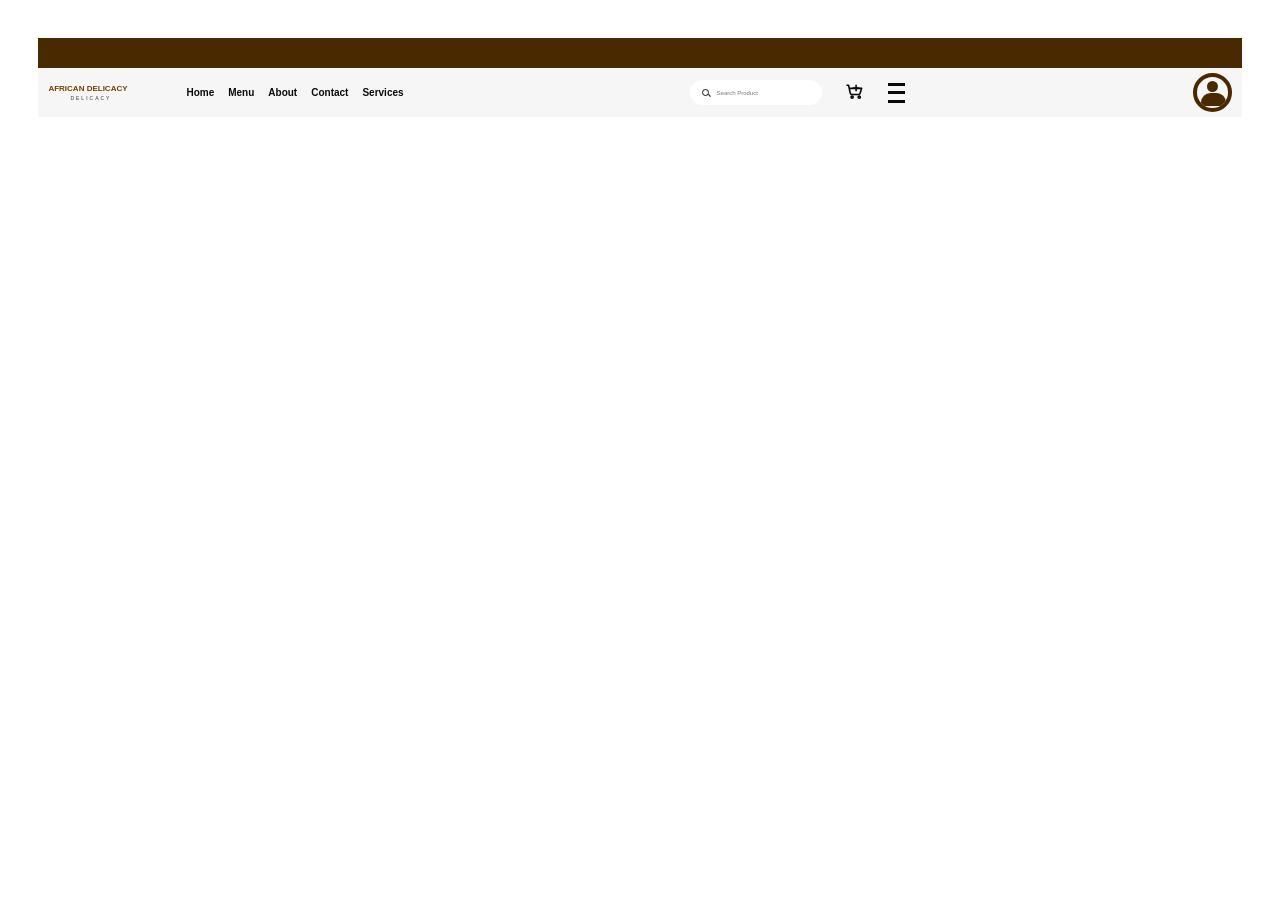
==== contact.html @ 7c83c151 "added menu and header, made the link functional." ====
<!DOCTYPE html>
<html lang="en">
<head>
    <meta charset="UTF-8">
    <meta name="viewport" content="width=device-width, initial-scale=1.0">
    <title>Contact | African Delicacy</title>
    <link rel="stylesheet" href="./style.css">
    <script src="./script.js" defer></script>
</head>
<body>
    <main class="page">
        <div class="top-band"></div>
        <div data-site-header></div>
    </main>
</body>
</html>
---- style.css ----
* {
    box-sizing: border-box;
}

body {
    margin: 0;
    background: #fff;
    color: #090909;
    font-family: Arial, Helvetica, sans-serif;
}

.page {
    width: 94%;
    max-width: 1280px;
    margin: 3% auto 0;
    padding-bottom: 185px;
}

.top-band {
    height: 30px;
    background: #482900;
}

.site-header {
    height: 49px;
    padding: 0 10px;
    display: flex;
    align-items: center;
    background: #f6f6f6;
}

.brand {
    width: 100px;
    flex: 0 0 100px;
    display: flex;
    flex-direction: column;
    color: #704000;
    text-decoration: none;
    line-height: 1;
}

.brand strong {
    font-size: 8px;
    font-weight: 800;
}

.brand span {
    padding-left: 22px;
    margin-top: 3px;
    color: #333;
    font-size: 5px;
    letter-spacing: 2px;
}

.main-nav {
    display: flex;
    align-items: center;
    gap: 14px;
    margin-left: 38px;
    white-space: nowrap;
}

.main-nav a {
    color: #0a0a0a;
    font-size: 10px;
    font-weight: 700;
    text-decoration: none;
}

.search {
    height: 25px;
    width: 132px;
    flex: 0 0 132px;
    display: flex;
    align-items: center;
    gap: 8px;
    padding: 0 12px;
    margin-left: auto;
    border-radius: 20px;
    background: #fff;
}

.search input {
    width: 100%;
    min-width: 0;
    padding: 0;
    border: 0;
    outline: 0;
    background: transparent;
    color: #444;
    font-size: 6px;
}

.search-icon {
    width: 7px;
    height: 7px;
    position: relative;
    flex: 0 0 7px;
    border: 1px solid #111;
    border-radius: 50%;
}

.search-icon::after {
    position: absolute;
    width: 3px;
    height: 1px;
    right: -3px;
    bottom: -1px;
    background: #111;
    content: "";
    transform: rotate(48deg);
}

.icon-button,
.profile-icon {
    padding: 0;
    border: 0;
    background: transparent;
    cursor: pointer;
}

.cart-icon {
    width: 20px;
    height: 24px;
    margin-left: 23px;
}

.cart-icon svg {
    width: 19px;
    height: 19px;
    fill: none;
    stroke: #070707;
    stroke-linecap: round;
    stroke-linejoin: round;
    stroke-width: 2;
}

.menu-icon {
    width: 19px;
    height: 20px;
    display: flex;
    flex-direction: column;
    justify-content: space-between;
    margin-left: 23px;
}

.menu-icon span {
    width: 17px;
    height: 3px;
    background: #080808;
}

.profile-icon {
    width: 39px;
    height: 39px;
    flex: 0 0 39px;
    position: relative;
    overflow: hidden;
    margin-left: auto;
    border: 4px solid #482900;
    border-radius: 50%;
}

.profile-head {
    position: absolute;
    top: 4px;
    left: 10px;
    width: 11px;
    height: 11px;
    border-radius: 50%;
    background: #482900;
}

.profile-body {
    position: absolute;
    bottom: 2px;
    left: 4px;
    width: 25px;
    height: 13px;
    border-radius: 14px 14px 5px 5px;
    background: #482900;
}

.hero {
    height: auto;
    aspect-ratio: 2.01 / 1;
    position: relative;
    overflow: hidden;
    background: url("./assets/hero.jpg") center center / cover no-repeat;
}

.menu-hero {
    margin-bottom: 28px;
    padding: 28px 16px;
    background: #482900;
    color: #fff;
    text-align: center;
}

.menu-title {
    margin: 0 0 8px;
    font-size: 28px;
    letter-spacing: 2px;
}

.menu-hero p {
    margin: 0;
    font-family: Georgia, "Times New Roman", serif;
    font-size: 14px;
}

.hero-copy {
    position: absolute;
    top: 29%;
    left: 5%;
    color: #f1f1f1;
}

.eyebrow {
    margin: 0 0 8px;
    font-size: 10px;
    font-weight: 700;
    letter-spacing: 3px;
}

.hero h1 {
    margin: 0;
    color: #ff8700;
    font-size: 28px;
    line-height: 1.23;
    letter-spacing: -1.2px;
}

.hero-description {
    margin: 5px 0 10px;
    font-size: 6px;
    line-height: 1.15;
}

.hero-actions {
    display: flex;
    gap: 14px;
}

.hero-actions a {
    height: 24px;
    display: flex;
    align-items: center;
    justify-content: center;
    color: #fff;
    font-family: Georgia, serif;
    font-size: 10px;
    text-decoration: none;
}

.order-button {
    width: 66px;
    background: #f78500;
}

.dishes-button {
    width: 77px;
    border: 1px solid #fff;
}

.categories {
    display: grid;
    grid-template-columns: repeat(6, minmax(0, 1fr));
    gap: 12px;
    padding: 6px;
}

.category {
    min-width: 0;
    display: flex;
    flex-direction: column;
    align-items: center;
    color: #482900;
    font-size: 10px;
    font-weight: 700;
    line-height: 1;
    text-decoration: none;
}

.category img {
    width: 100%;
    height: 110px;
    object-fit: cover;
    margin-bottom: 7px;
}

.menu-section {
    margin-top: 21px;
}

.section-heading {
    text-align: center;
}

.section-heading h2 {
    margin: 0;
    color: #111;
    font-family: "Arial Narrow", "Liberation Sans Narrow", Georgia, serif;
    font-size: 29px;
    font-weight: 400;
    letter-spacing: 1.2px;
    line-height: 1.15;
}

.section-heading p {
    margin: 7px 0 37px;
    font-family: Georgia, "Times New Roman", serif;
    font-size: 14px;
    letter-spacing: .4px;
}

.product-grid {
    display: grid;
    grid-template-columns: repeat(5, minmax(0, 1fr));
    column-gap: 21px;
    row-gap: 24px;
    padding: 0 4px;
}

.product-card {
    min-width: 0;
    height: 300px;
}

.product-image {
    height: 200px;
    position: relative;
    overflow: hidden;
    background: #eee;
}

.product-image img {
    width: 100%;
    height: 100%;
    display: block;
    object-fit: cover;
}

.new-tag {
    position: absolute;
    top: 10px;
    left: 5px;
    width: 33px;
    height: 12px;
    display: flex;
    align-items: center;
    padding-left: 6px;
    background: #482900;
    color: #fff;
    font-size: 6px;
}

.heart {
    position: absolute;
    top: 4px;
    right: 5px;
    color: #784000;
    font-family: Arial, sans-serif;
    font-size: 19px;
    line-height: 1;
}

.product-info {
    height: 53px;
    display: flex;
    flex-direction: column;
    justify-content: center;
    padding: 4px 4px 2px;
    font-size: 10px;
    line-height: 1.4;
}

.product-info strong {
    font-size: 6px;
    line-height: 1.45;
}

.product-info span {
    font-size: 5px;
}

.product-info b {
    font-size: 6px;
}

.add-button {
    width: 100%;
    height: 22px;
    display: flex;
    align-items: center;
    justify-content: center;
    gap: 8px;
    padding: 0;
    border: 0;
    background: #482900;
    color: #fff;
    font-size: 6px;
    font-weight: 700;
}

.menu-book {
    width: 15px;
    height: 15px;
    fill: none;
    stroke: currentColor;
    stroke-linecap: round;
    stroke-linejoin: round;
    stroke-width: 1.7;
}

.promotions {
    height: auto;
    aspect-ratio: 2.15 / 1;
    display: grid;
    grid-template-columns: 1.125fr 1fr;
    gap: 6px;
    margin-top: 24px;
}

.promotions > img,
.food-promos img {
    width: 100%;
    height: 100%;
    display: block;
    object-fit: cover;
}

.chef-promo {
    object-position: center 43%;
}

.food-promos {
    min-width: 0;
    display: grid;
    grid-template-columns: 1fr 1.36fr;
    grid-template-rows: 1.6fr 1fr;
    gap: 6px;
}

.food-promos img:first-child {
    grid-column: 1 / 3;
}

@media (max-width: 700px) {
    .page {
        width: 96%;
        margin-top: 2%;
    }

    .site-header {
        padding: 0 7px;
    }

    .brand {
        width: 84px;
        flex-basis: 84px;
    }

    .main-nav {
        gap: 9px;
        margin-left: 12px;
    }

    .main-nav a {
        font-size: 8px;
    }

    .search {
        width: 100px;
        flex-basis: 100px;
        margin-left: 12px;
    }

    .cart-icon {
        margin-left: 10px;
    }

    .menu-icon {
        margin-left: 12px;
    }

    .profile-icon {
        width: 32px;
        height: 32px;
        flex-basis: 32px;
        margin-left: 12px;
    }

    .hero h1 {
        font-size: clamp(16px, 3.65vw, 28px);
    }

    .eyebrow {
        font-size: clamp(6px, 1.3vw, 10px);
        letter-spacing: 2px;
    }

    .category img {
        height: clamp(64px, 14.3vw, 110px);
    }

    .product-grid {
        column-gap: 12px;
    }
}

@media (max-width: 520px) {
    .main-nav {
        display: none;
    }

    .search {
        margin-left: auto;
    }

    .profile-icon {
        margin-left: 10px;
    }

    .hero {
        aspect-ratio: 1.5 / 1;
    }

    .hero-copy {
        top: 25%;
    }

    .hero-description {
        font-size: 5px;
    }

    .categories {
        gap: 5px;
        padding: 5px 2px;
    }

    .category {
        font-size: 8px;
    }

    .category img {
        height: 18vw;
        margin-bottom: 5px;
    }

    .section-heading h2 {
        font-size: 24px;
    }

    .section-heading p {
        margin-bottom: 24px;
        font-size: 11px;
    }

    .product-grid {
        grid-template-columns: repeat(2, minmax(0, 1fr));
        gap: 16px;
    }

    .product-card {
        height: 193px;
    }

    .promotions {
        grid-template-columns: 1fr;
        aspect-ratio: auto;
    }

    .chef-promo {
        height: 75vw !important;
    }

    .food-promos {
        height: 60vw;
    }
}


.menu-hero{
    height: 400px;
    background: url("./assets/d219a42a782949afede961ef1ff10e0c.jpg") center center / cover no-repeat;
    background-size: cover;
    font-family: Georgia, "Times New Roman", serif;
    font-size: 16px;
}

.menu-hero h1{
    font-size: 64px;
    color: #fff;
    text-align: center;
    padding-top: 150px;
}
.menu-hero p{
    font-size: 20px;
    color: #fff;
    text-align: center;
    padding-top: 10px;
}
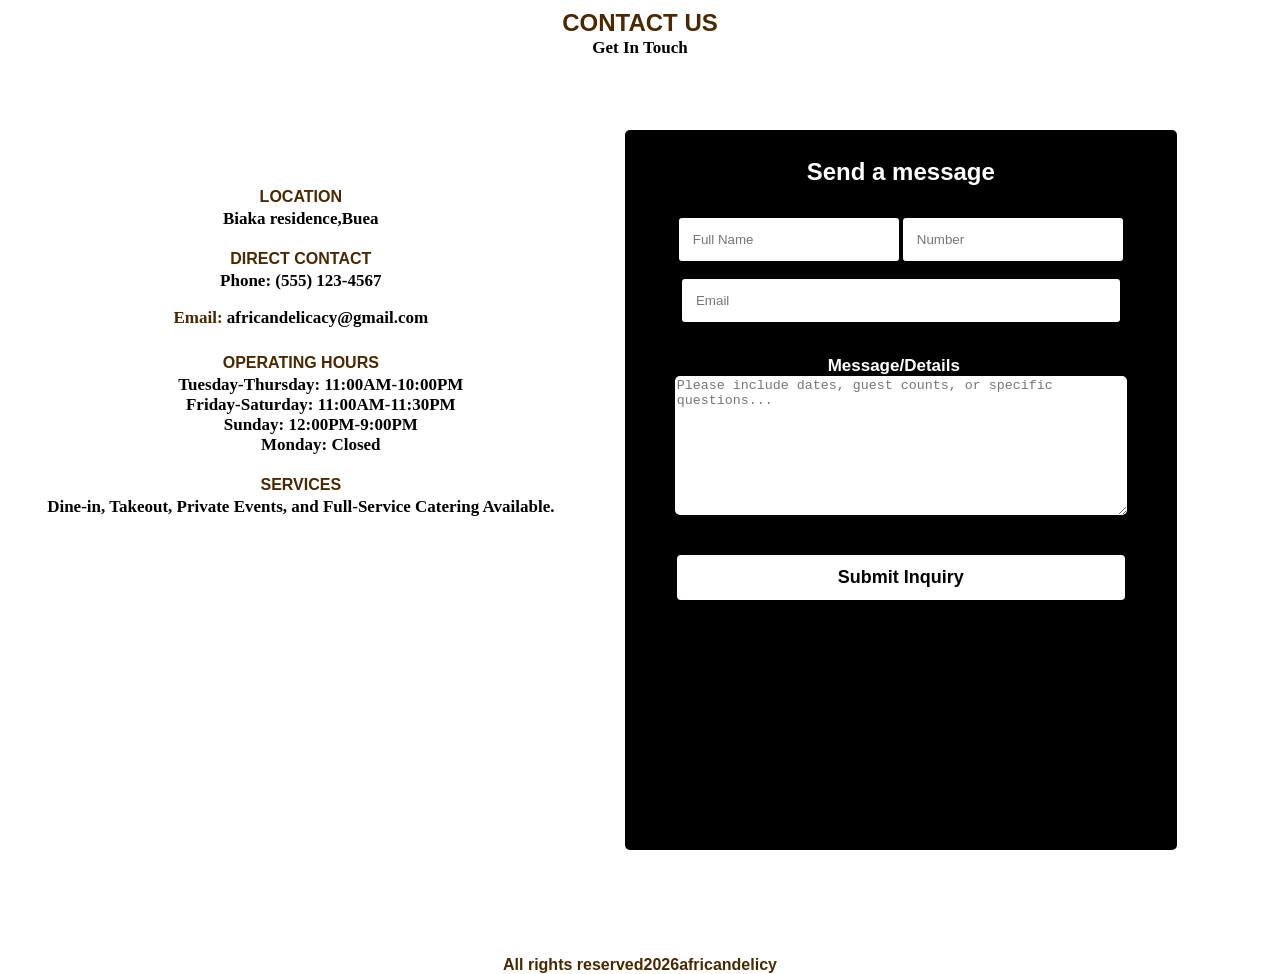
==== commit 091f96e4: "added a contact page" ====
--- a/contact.html
+++ b/contact.html
@@ -3,14 +3,61 @@
 <head>
     <meta charset="UTF-8">
     <meta name="viewport" content="width=device-width, initial-scale=1.0">
-    <title>Contact | African Delicacy</title>
-    <link rel="stylesheet" href="./style.css">
-    <script src="./script.js" defer></script>
+    <title>CONTACT</title>
+    <link rel="stylesheet" href="contact.css">
 </head>
 <body>
-    <main class="page">
-        <div class="top-band"></div>
-        <div data-site-header></div>
-    </main>
+    <section class="get">
+    <h1 class="contact">CONTACT US</h1>
+    <P>Get In Touch</P>
+    </section>
+    <div class="main-div">
+    <div class="location">
+        <div class="locate">
+        <h4 class="header" id="loc">LOCATION</h4>
+        <p>Biaka residence,Buea</p>
+        </div>
+        <div class="direct">
+            <h4 class="header" id="con">DIRECT CONTACT</h4>
+            <P>Phone: (555) 123-4567</P>
+            <p><span>Email:</span> africandelicacy@gmail.com</p>
+        </div>
+
+        <div class="operating">
+            <h4 class="header" id="hours">OPERATING HOURS</h4>
+            <ul class="list">
+                <li>Tuesday-Thursday: 11:00AM-10:00PM</li>
+                <li>Friday-Saturday: 11:00AM-11:30PM</li>
+                <li>Sunday: 12:00PM-9:00PM</li>
+                <li>Monday: Closed</li>
+            </ul>
+        </div>
+
+        <div class="services">
+            <h4 class="header" id="serve">SERVICES</h4>
+            <p>Dine-in, Takeout, Private Events, and Full-Service Catering Available.</p>
+        </div>
+    </div>
+
+    <div class="me">
+        <h2 class="send">Send a message</h2>
+        <form action="">
+            <input class="box" type="text" placeholder="Full Name">
+            <input class="box" type="text" placeholder="Number"><br><br>
+            <input class="box" id="email" type="email" placeholder="Email">
+        </form>
+        <div>
+        <p id="details">Message/Details</p>
+        <textarea placeholder="Please include dates, guest counts, or specific questions..." name="" id="text"></textarea>
+        </div>
+        <button>Submit Inquiry</button>
+    </div>
+    </div>
+    <footer>All rights reserved2026africandelicy</footer>
+
+    
+
+
+    
 </body>
 </html>
--- a/contact.css
+++ b/contact.css
@@ -0,0 +1,164 @@
+.get {
+    text-align: center;
+    line-height: 5px;
+}
+
+.contact {
+    font-family: arial;
+    font-weight: bold;
+    color: #482900;
+}
+
+.header {
+    font-family: arial;
+    font-weight: bold;
+    color: #482900;
+
+}
+body {
+    background-color: white;
+    width: 100vw;
+    height: 90vh;
+    margin: 0;
+    padding: 0;
+}
+ p {
+margin-top: 3px;
+font-weight: bold;
+font-size: 17px;
+ }
+ ul  {
+    list-style: none;
+    font-weight: bold;
+    font-size: 17px;
+    
+ }
+ .location {
+    border: 2px orangered;
+    width: 50vw;
+    height: 65vh;
+    background-color: white;
+    margin-top: 4em;
+    border-radius: 4px;
+    padding: 5px;
+    box-sizing: border-box;
+    overflow: hidden
+    
+    }
+    #loc {
+        margin-bottom: 0;
+    }
+     #con {
+        margin-bottom: 0;
+    }
+     #serve {
+        margin-bottom: 0;
+    }
+     #hours {
+        margin-bottom: 0;
+        line-height: 25px;
+    }
+
+ .services {
+    
+ }
+ .operating {
+    line-height: ;
+ }
+
+ #id {
+    margin-bottom: 0;
+ }
+ .ul li {
+    margin-top: 0;
+    margin-left: 15px;
+    margin-top: 0;
+ }
+ .list {
+    margin-top: 0;
+ }
+span {
+    color: #482900;
+}
+
+.box {
+    border:2px #482900;
+    padding: 14px;
+    width: 15vw;
+    border-radius: 3px;
+    border-color: #482900;
+}
+#email {
+    width: 32vw;
+}
+#text {
+    width: 35vw;
+    height: 15vh;
+    border-radius: 5px;
+    border-color: #482900;
+    border-style: none;
+}
+#details {
+    margin-bottom: 0;
+    margin-top: 2em;
+    font-family: arial;
+    font-weight: bold;
+    margin-right: 14px;
+    color: white;
+}
+button {
+    color: black;
+    background-color: white;
+    border-radius: 4px;
+    padding: 12px;
+    width: 35vw;
+    border-style: none;
+    font-family: arial;
+    font-weight: bold;
+    font-size: 18px;
+    margin-top: 2em;
+}
+.send {
+    color: white;
+    font-family: arial;
+
+}
+
+.me {
+    width: 50vw;
+    height: 80vh;
+    border: 2px orange;
+    background-color: black;
+    padding: 8px;
+    margin-bottom: 5em;
+    box-sizing: border-box;
+    overflow: hidden;
+    margin-top: 2em;
+    border-radius: 5px;
+    
+    
+}
+form {
+    margin-top: 2em;
+}
+
+.main-div {
+    display: flex;
+    width: 90vw;
+    height: 90vh;
+    border: 2px;
+    text-align: center;
+    margin-left: 25px;
+    margin-top: 3em;
+    gap: 3em;
+    
+    
+}
+
+footer {
+    text-align: center;
+    color: #482900;
+    margin-top: 3em;
+    font-family: arial;
+    font-weight: bold;
+}
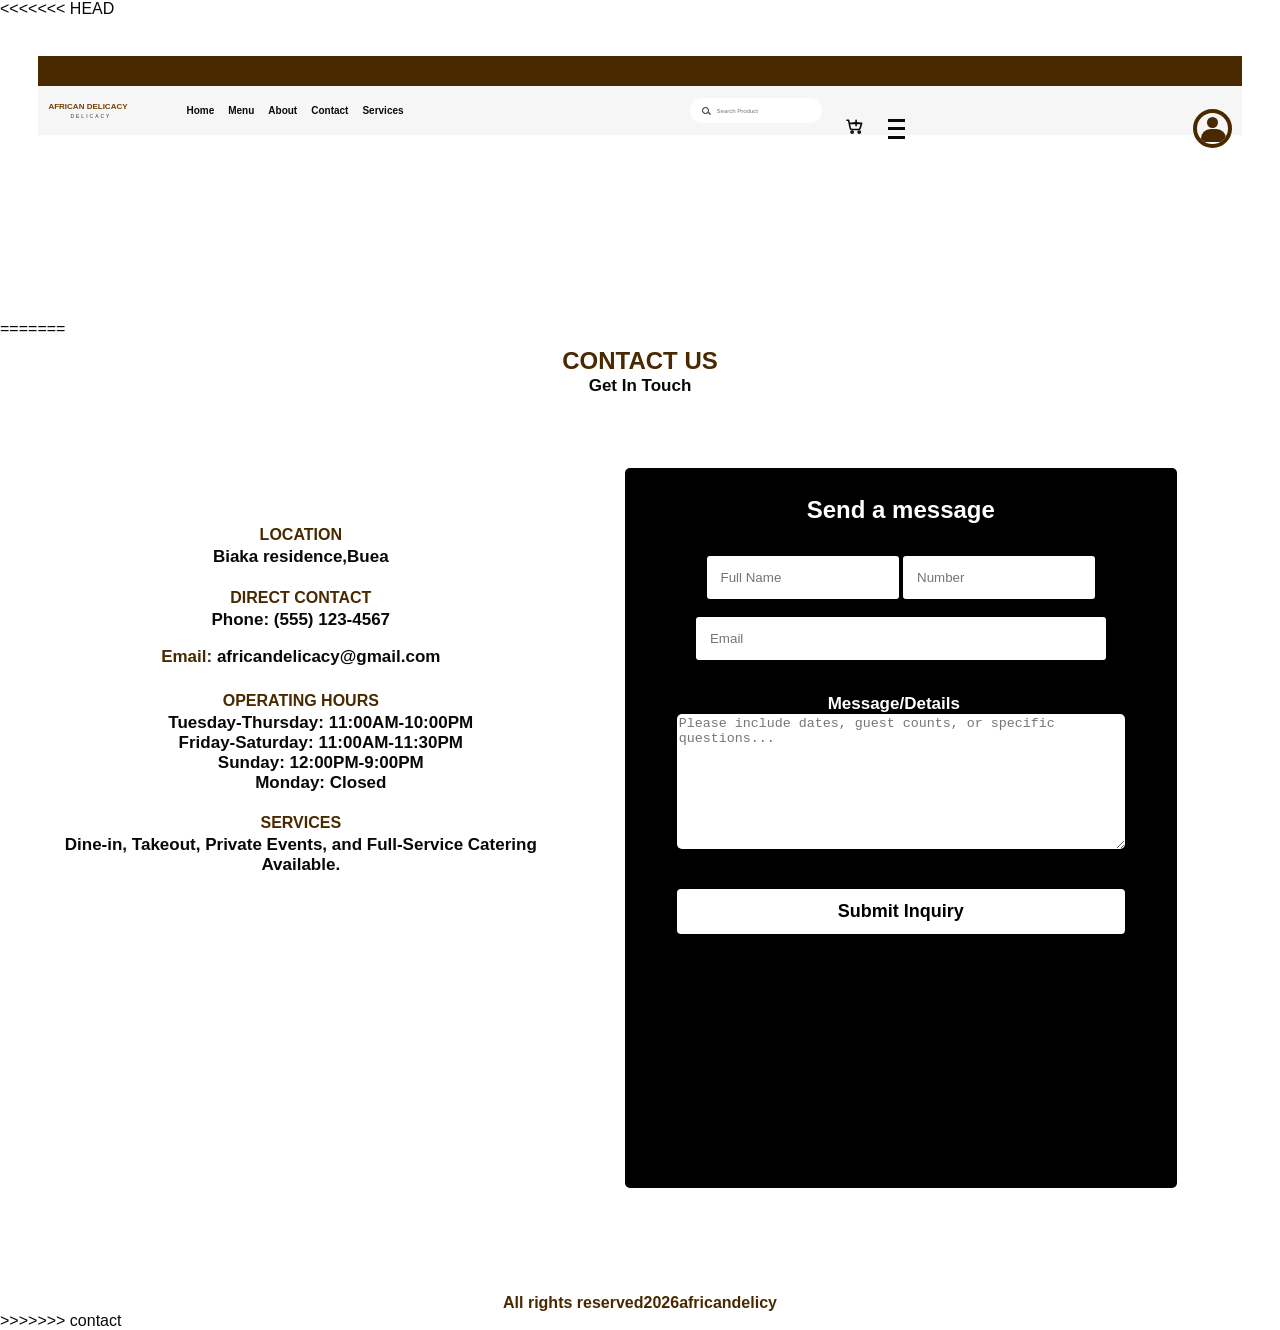
==== commit 45e699b1: "added contact page" ====
--- a/contact.html
+++ b/contact.html
@@ -3,6 +3,17 @@
 <head>
     <meta charset="UTF-8">
     <meta name="viewport" content="width=device-width, initial-scale=1.0">
+<<<<<<< HEAD
+    <title>Contact | African Delicacy</title>
+    <link rel="stylesheet" href="./style.css">
+    <script src="./script.js" defer></script>
+</head>
+<body>
+    <main class="page">
+        <div class="top-band"></div>
+        <div data-site-header></div>
+    </main>
+=======
     <title>CONTACT</title>
     <link rel="stylesheet" href="contact.css">
 </head>
@@ -59,5 +70,6 @@
 
 
     
+>>>>>>> contact
 </body>
 </html>
--- a/style.css
+++ b/style.css
@@ -0,0 +1,603 @@
+* {
+    box-sizing: border-box;
+}
+
+body {
+    margin: 0;
+    background: #fff;
+    color: #090909;
+    font-family: Arial, Helvetica, sans-serif;
+}
+
+.page {
+    width: 94%;
+    max-width: 1280px;
+    margin: 3% auto 0;
+    padding-bottom: 185px;
+}
+
+.top-band {
+    height: 30px;
+    background: #482900;
+}
+
+.site-header {
+    height: 49px;
+    padding: 0 10px;
+    display: flex;
+    align-items: center;
+    background: #f6f6f6;
+}
+
+.brand {
+    width: 100px;
+    flex: 0 0 100px;
+    display: flex;
+    flex-direction: column;
+    color: #704000;
+    text-decoration: none;
+    line-height: 1;
+}
+
+.brand strong {
+    font-size: 8px;
+    font-weight: 800;
+}
+
+.brand span {
+    padding-left: 22px;
+    margin-top: 3px;
+    color: #333;
+    font-size: 5px;
+    letter-spacing: 2px;
+}
+
+.main-nav {
+    display: flex;
+    align-items: center;
+    gap: 14px;
+    margin-left: 38px;
+    white-space: nowrap;
+}
+
+.main-nav a {
+    color: #0a0a0a;
+    font-size: 10px;
+    font-weight: 700;
+    text-decoration: none;
+}
+
+.search {
+    height: 25px;
+    width: 132px;
+    flex: 0 0 132px;
+    display: flex;
+    align-items: center;
+    gap: 8px;
+    padding: 0 12px;
+    margin-left: auto;
+    border-radius: 20px;
+    background: #fff;
+}
+
+.search input {
+    width: 100%;
+    min-width: 0;
+    padding: 0;
+    border: 0;
+    outline: 0;
+    background: transparent;
+    color: #444;
+    font-size: 6px;
+}
+
+.search-icon {
+    width: 7px;
+    height: 7px;
+    position: relative;
+    flex: 0 0 7px;
+    border: 1px solid #111;
+    border-radius: 50%;
+}
+
+.search-icon::after {
+    position: absolute;
+    width: 3px;
+    height: 1px;
+    right: -3px;
+    bottom: -1px;
+    background: #111;
+    content: "";
+    transform: rotate(48deg);
+}
+
+.icon-button,
+.profile-icon {
+    padding: 0;
+    border: 0;
+    background: transparent;
+    cursor: pointer;
+}
+
+.cart-icon {
+    width: 20px;
+    height: 24px;
+    margin-left: 23px;
+}
+
+.cart-icon svg {
+    width: 19px;
+    height: 19px;
+    fill: none;
+    stroke: #070707;
+    stroke-linecap: round;
+    stroke-linejoin: round;
+    stroke-width: 2;
+}
+
+.menu-icon {
+    width: 19px;
+    height: 20px;
+    display: flex;
+    flex-direction: column;
+    justify-content: space-between;
+    margin-left: 23px;
+}
+
+.menu-icon span {
+    width: 17px;
+    height: 3px;
+    background: #080808;
+}
+
+.profile-icon {
+    width: 39px;
+    height: 39px;
+    flex: 0 0 39px;
+    position: relative;
+    overflow: hidden;
+    margin-left: auto;
+    border: 4px solid #482900;
+    border-radius: 50%;
+}
+
+.profile-head {
+    position: absolute;
+    top: 4px;
+    left: 10px;
+    width: 11px;
+    height: 11px;
+    border-radius: 50%;
+    background: #482900;
+}
+
+.profile-body {
+    position: absolute;
+    bottom: 2px;
+    left: 4px;
+    width: 25px;
+    height: 13px;
+    border-radius: 14px 14px 5px 5px;
+    background: #482900;
+}
+
+.hero {
+    height: auto;
+    aspect-ratio: 2.01 / 1;
+    position: relative;
+    overflow: hidden;
+    background: url("./assets/hero.jpg") center center / cover no-repeat;
+}
+
+.menu-hero {
+    margin-bottom: 28px;
+    padding: 28px 16px;
+    background: #482900;
+    color: #fff;
+    text-align: center;
+}
+
+.menu-title {
+    margin: 0 0 8px;
+    font-size: 28px;
+    letter-spacing: 2px;
+}
+
+.menu-hero p {
+    margin: 0;
+    font-family: Georgia, "Times New Roman", serif;
+    font-size: 14px;
+}
+
+.hero-copy {
+    position: absolute;
+    top: 29%;
+    left: 5%;
+    color: #f1f1f1;
+}
+
+.eyebrow {
+    margin: 0 0 8px;
+    font-size: 10px;
+    font-weight: 700;
+    letter-spacing: 3px;
+}
+
+.hero h1 {
+    margin: 0;
+    color: #ff8700;
+    font-size: 28px;
+    line-height: 1.23;
+    letter-spacing: -1.2px;
+}
+
+.hero-description {
+    margin: 5px 0 10px;
+    font-size: 6px;
+    line-height: 1.15;
+}
+
+.hero-actions {
+    display: flex;
+    gap: 14px;
+}
+
+.hero-actions a {
+    height: 24px;
+    display: flex;
+    align-items: center;
+    justify-content: center;
+    color: #fff;
+    font-family: Georgia, serif;
+    font-size: 10px;
+    text-decoration: none;
+}
+
+.order-button {
+    width: 66px;
+    background: #f78500;
+}
+
+.dishes-button {
+    width: 77px;
+    border: 1px solid #fff;
+}
+
+.categories {
+    display: grid;
+    grid-template-columns: repeat(6, minmax(0, 1fr));
+    gap: 12px;
+    padding: 6px;
+}
+
+.category {
+    min-width: 0;
+    display: flex;
+    flex-direction: column;
+    align-items: center;
+    color: #482900;
+    font-size: 10px;
+    font-weight: 700;
+    line-height: 1;
+    text-decoration: none;
+}
+
+.category img {
+    width: 100%;
+    height: 110px;
+    object-fit: cover;
+    margin-bottom: 7px;
+}
+
+.menu-section {
+    margin-top: 21px;
+}
+
+.section-heading {
+    text-align: center;
+}
+
+.section-heading h2 {
+    margin: 0;
+    color: #111;
+    font-family: "Arial Narrow", "Liberation Sans Narrow", Georgia, serif;
+    font-size: 29px;
+    font-weight: 400;
+    letter-spacing: 1.2px;
+    line-height: 1.15;
+}
+
+.section-heading p {
+    margin: 7px 0 37px;
+    font-family: Georgia, "Times New Roman", serif;
+    font-size: 14px;
+    letter-spacing: .4px;
+}
+
+.product-grid {
+    display: grid;
+    grid-template-columns: repeat(5, minmax(0, 1fr));
+    column-gap: 21px;
+    row-gap: 24px;
+    padding: 0 4px;
+}
+
+.product-card {
+    min-width: 0;
+    height: 300px;
+}
+
+.product-image {
+    height: 200px;
+    position: relative;
+    overflow: hidden;
+    background: #eee;
+}
+
+.product-image img {
+    width: 100%;
+    height: 100%;
+    display: block;
+    object-fit: cover;
+}
+
+.new-tag {
+    position: absolute;
+    top: 10px;
+    left: 5px;
+    width: 33px;
+    height: 12px;
+    display: flex;
+    align-items: center;
+    padding-left: 6px;
+    background: #482900;
+    color: #fff;
+    font-size: 6px;
+}
+
+.heart {
+    position: absolute;
+    top: 4px;
+    right: 5px;
+    color: #784000;
+    font-family: Arial, sans-serif;
+    font-size: 19px;
+    line-height: 1;
+}
+
+.product-info {
+    height: 53px;
+    display: flex;
+    flex-direction: column;
+    justify-content: center;
+    padding: 4px 4px 2px;
+    font-size: 10px;
+    line-height: 1.4;
+}
+
+.product-info strong {
+    font-size: 6px;
+    line-height: 1.45;
+}
+
+.product-info span {
+    font-size: 5px;
+}
+
+.product-info b {
+    font-size: 6px;
+}
+
+.add-button {
+    width: 100%;
+    height: 22px;
+    display: flex;
+    align-items: center;
+    justify-content: center;
+    gap: 8px;
+    padding: 0;
+    border: 0;
+    background: #482900;
+    color: #fff;
+    font-size: 6px;
+    font-weight: 700;
+}
+
+.menu-book {
+    width: 15px;
+    height: 15px;
+    fill: none;
+    stroke: currentColor;
+    stroke-linecap: round;
+    stroke-linejoin: round;
+    stroke-width: 1.7;
+}
+
+.promotions {
+    height: auto;
+    aspect-ratio: 2.15 / 1;
+    display: grid;
+    grid-template-columns: 1.125fr 1fr;
+    gap: 6px;
+    margin-top: 24px;
+}
+
+.promotions > img,
+.food-promos img {
+    width: 100%;
+    height: 100%;
+    display: block;
+    object-fit: cover;
+}
+
+.chef-promo {
+    object-position: center 43%;
+}
+
+.food-promos {
+    min-width: 0;
+    display: grid;
+    grid-template-columns: 1fr 1.36fr;
+    grid-template-rows: 1.6fr 1fr;
+    gap: 6px;
+}
+
+.food-promos img:first-child {
+    grid-column: 1 / 3;
+}
+
+@media (max-width: 700px) {
+    .page {
+        width: 96%;
+        margin-top: 2%;
+    }
+
+    .site-header {
+        padding: 0 7px;
+    }
+
+    .brand {
+        width: 84px;
+        flex-basis: 84px;
+    }
+
+    .main-nav {
+        gap: 9px;
+        margin-left: 12px;
+    }
+
+    .main-nav a {
+        font-size: 8px;
+    }
+
+    .search {
+        width: 100px;
+        flex-basis: 100px;
+        margin-left: 12px;
+    }
+
+    .cart-icon {
+        margin-left: 10px;
+    }
+
+    .menu-icon {
+        margin-left: 12px;
+    }
+
+    .profile-icon {
+        width: 32px;
+        height: 32px;
+        flex-basis: 32px;
+        margin-left: 12px;
+    }
+
+    .hero h1 {
+        font-size: clamp(16px, 3.65vw, 28px);
+    }
+
+    .eyebrow {
+        font-size: clamp(6px, 1.3vw, 10px);
+        letter-spacing: 2px;
+    }
+
+    .category img {
+        height: clamp(64px, 14.3vw, 110px);
+    }
+
+    .product-grid {
+        column-gap: 12px;
+    }
+}
+
+@media (max-width: 520px) {
+    .main-nav {
+        display: none;
+    }
+
+    .search {
+        margin-left: auto;
+    }
+
+    .profile-icon {
+        margin-left: 10px;
+    }
+
+    .hero {
+        aspect-ratio: 1.5 / 1;
+    }
+
+    .hero-copy {
+        top: 25%;
+    }
+
+    .hero-description {
+        font-size: 5px;
+    }
+
+    .categories {
+        gap: 5px;
+        padding: 5px 2px;
+    }
+
+    .category {
+        font-size: 8px;
+    }
+
+    .category img {
+        height: 18vw;
+        margin-bottom: 5px;
+    }
+
+    .section-heading h2 {
+        font-size: 24px;
+    }
+
+    .section-heading p {
+        margin-bottom: 24px;
+        font-size: 11px;
+    }
+
+    .product-grid {
+        grid-template-columns: repeat(2, minmax(0, 1fr));
+        gap: 16px;
+    }
+
+    .product-card {
+        height: 193px;
+    }
+
+    .promotions {
+        grid-template-columns: 1fr;
+        aspect-ratio: auto;
+    }
+
+    .chef-promo {
+        height: 75vw !important;
+    }
+
+    .food-promos {
+        height: 60vw;
+    }
+}
+
+
+.menu-hero{
+    height: 400px;
+    background: url("./assets/d219a42a782949afede961ef1ff10e0c.jpg") center center / cover no-repeat;
+    background-size: cover;
+    font-family: Georgia, "Times New Roman", serif;
+    font-size: 16px;
+}
+
+.menu-hero h1{
+    font-size: 64px;
+    color: #fff;
+    text-align: center;
+    padding-top: 150px;
+}
+.menu-hero p{
+    font-size: 20px;
+    color: #fff;
+    text-align: center;
+    padding-top: 10px;
+}
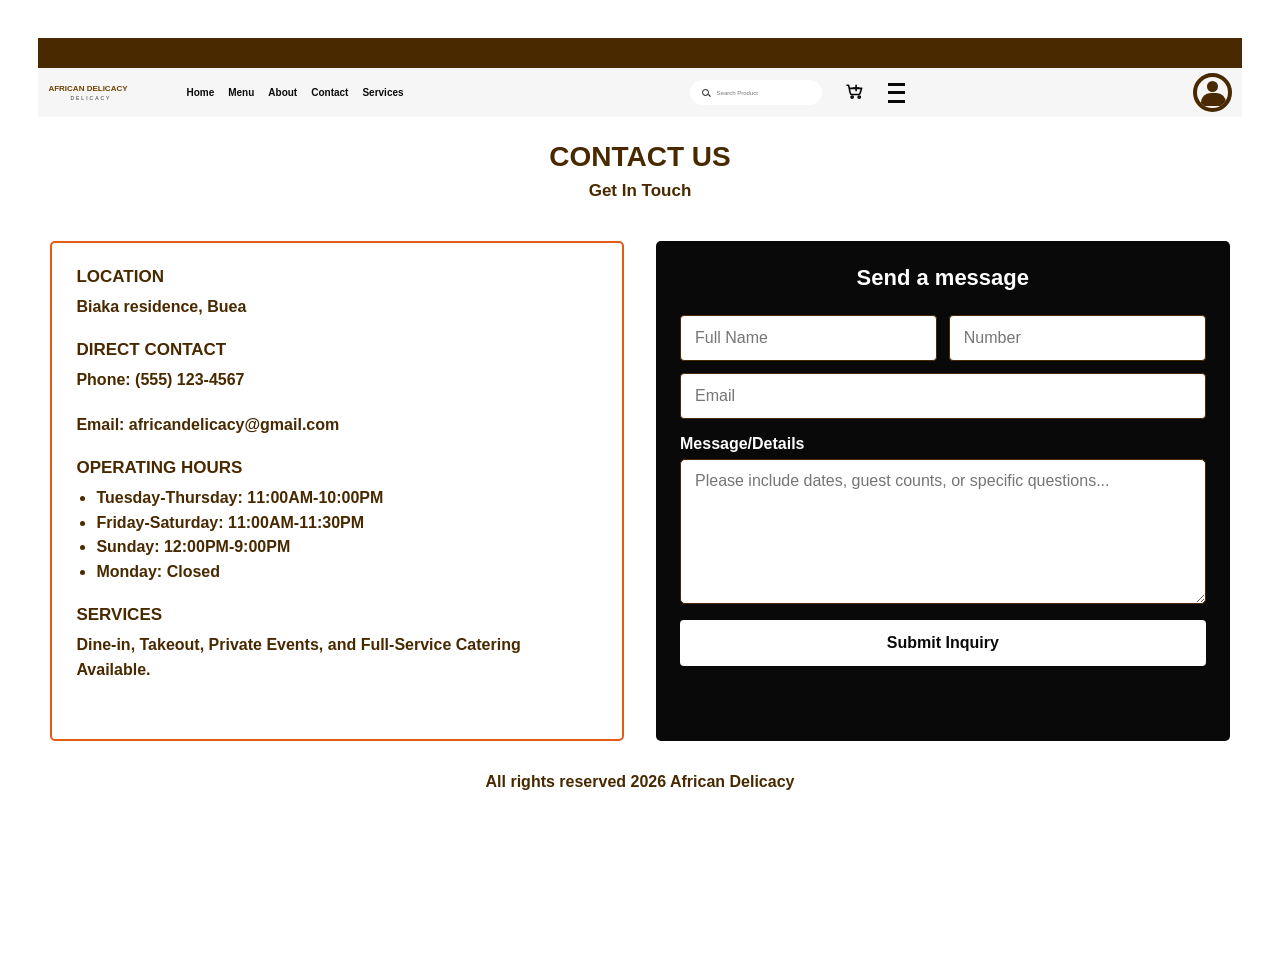
==== commit 799fc7ad: "merge and resulve the contact page" ====
--- a/contact.html
+++ b/contact.html
@@ -3,73 +3,62 @@
 <head>
     <meta charset="UTF-8">
     <meta name="viewport" content="width=device-width, initial-scale=1.0">
-<<<<<<< HEAD
     <title>Contact | African Delicacy</title>
     <link rel="stylesheet" href="./style.css">
+    <link rel="stylesheet" href="./contact.css">
     <script src="./script.js" defer></script>
 </head>
 <body>
-    <main class="page">
+    <main class="page contact-page">
         <div class="top-band"></div>
         <div data-site-header></div>
+        <section class="contact-content">
+            <header class="get">
+                <h1 class="contact">CONTACT US</h1>
+                <p>Get In Touch</p>
+            </header>
+            <div class="main-div">
+                <section class="location" aria-label="Contact information">
+                    <div class="locate">
+                        <h2 class="header" id="loc">LOCATION</h2>
+                        <p>Biaka residence, Buea</p>
+                    </div>
+                    <div class="direct">
+                        <h2 class="header" id="con">DIRECT CONTACT</h2>
+                        <p>Phone: (555) 123-4567</p>
+                        <p><span>Email:</span> africandelicacy@gmail.com</p>
+                    </div>
+                    <div class="operating">
+                        <h2 class="header" id="hours">OPERATING HOURS</h2>
+                        <ul class="list">
+                            <li>Tuesday-Thursday: 11:00AM-10:00PM</li>
+                            <li>Friday-Saturday: 11:00AM-11:30PM</li>
+                            <li>Sunday: 12:00PM-9:00PM</li>
+                            <li>Monday: Closed</li>
+                        </ul>
+                    </div>
+                    <div class="services">
+                        <h2 class="header" id="serve">SERVICES</h2>
+                        <p>Dine-in, Takeout, Private Events, and Full-Service Catering Available.</p>
+                    </div>
+                </section>
+
+                <section class="me" aria-labelledby="message-title">
+                    <h2 class="send" id="message-title">Send a message</h2>
+                    <form action="#" method="post">
+                        <div class="contact-fields">
+                            <input class="box" type="text" name="name" placeholder="Full Name" aria-label="Full Name">
+                            <input class="box" type="tel" name="phone" placeholder="Number" aria-label="Number">
+                            <input class="box" id="email" type="email" name="email" placeholder="Email" aria-label="Email">
+                        </div>
+                        <label id="details" for="text">Message/Details</label>
+                        <textarea placeholder="Please include dates, guest counts, or specific questions..." name="message" id="text"></textarea>
+                        <button type="submit">Submit Inquiry</button>
+                    </form>
+                </section>
+            </div>
+            <footer>All rights reserved 2026 African Delicacy</footer>
+        </section>
     </main>
-=======
-    <title>CONTACT</title>
-    <link rel="stylesheet" href="contact.css">
-</head>
-<body>
-    <section class="get">
-    <h1 class="contact">CONTACT US</h1>
-    <P>Get In Touch</P>
-    </section>
-    <div class="main-div">
-    <div class="location">
-        <div class="locate">
-        <h4 class="header" id="loc">LOCATION</h4>
-        <p>Biaka residence,Buea</p>
-        </div>
-        <div class="direct">
-            <h4 class="header" id="con">DIRECT CONTACT</h4>
-            <P>Phone: (555) 123-4567</P>
-            <p><span>Email:</span> africandelicacy@gmail.com</p>
-        </div>
-
-        <div class="operating">
-            <h4 class="header" id="hours">OPERATING HOURS</h4>
-            <ul class="list">
-                <li>Tuesday-Thursday: 11:00AM-10:00PM</li>
-                <li>Friday-Saturday: 11:00AM-11:30PM</li>
-                <li>Sunday: 12:00PM-9:00PM</li>
-                <li>Monday: Closed</li>
-            </ul>
-        </div>
-
-        <div class="services">
-            <h4 class="header" id="serve">SERVICES</h4>
-            <p>Dine-in, Takeout, Private Events, and Full-Service Catering Available.</p>
-        </div>
-    </div>
-
-    <div class="me">
-        <h2 class="send">Send a message</h2>
-        <form action="">
-            <input class="box" type="text" placeholder="Full Name">
-            <input class="box" type="text" placeholder="Number"><br><br>
-            <input class="box" id="email" type="email" placeholder="Email">
-        </form>
-        <div>
-        <p id="details">Message/Details</p>
-        <textarea placeholder="Please include dates, guest counts, or specific questions..." name="" id="text"></textarea>
-        </div>
-        <button>Submit Inquiry</button>
-    </div>
-    </div>
-    <footer>All rights reserved2026africandelicy</footer>
-
-    
-
-
-    
->>>>>>> contact
 </body>
-</html>+</html>
--- a/contact.css
+++ b/contact.css
@@ -1,164 +1,176 @@
-.get {
-    text-align: center;
-    line-height: 5px;
+.contact-content {
+    padding: 24px 12px 0;
+    color: #482900;
+    font-family: Arial, Helvetica, sans-serif;
 }
 
-.contact {
-    font-family: arial;
-    font-weight: bold;
+.contact-content .get {
+    text-align: center;
+}
+
+.contact-content .contact,
+.contact-content .header {
+    color: #482900;
+    font-weight: 700;
+}
+
+.contact-content .contact {
+    margin: 0 0 8px;
+    font-size: 28px;
+}
+
+.contact-content .get p {
+    margin: 0;
+    font-size: 17px;
+    font-weight: 700;
+}
+
+.contact-content .main-div {
+    display: grid;
+    grid-template-columns: minmax(0, 1fr) minmax(0, 1fr);
+    align-items: stretch;
+    gap: 32px;
+    margin: 40px auto 0;
+}
+
+.contact-content .location,
+.contact-content .me {
+    min-width: 0;
+    min-height: 500px;
+    padding: 24px;
+    border-radius: 5px;
+    box-sizing: border-box;
+}
+
+.contact-content .location {
+    border: 2px solid #e45a16;
+    background: #fff;
+}
+
+.contact-content .header {
+    margin: 0 0 8px;
+    font-size: 17px;
+}
+
+.contact-content .location p,
+.contact-content .list {
+    margin: 0 0 20px;
+    font-size: 16px;
+    font-weight: 700;
+    line-height: 1.55;
+}
+
+.contact-content .operating .list {
+    padding-left: 20px;
+}
+
+.contact-content .location span {
     color: #482900;
 }
 
-.header {
-    font-family: arial;
-    font-weight: bold;
+.contact-content .me {
+    background: #090909;
+}
+
+.contact-content .send {
+    margin: 0 0 24px;
+    color: #fff;
+    font-size: 22px;
+    text-align: center;
+}
+
+.contact-content .me form {
+    display: flex;
+    flex-direction: column;
+    gap: 16px;
+}
+
+.contact-content .contact-fields {
+    display: grid;
+    grid-template-columns: repeat(2, minmax(0, 1fr));
+    gap: 12px;
+}
+
+.contact-content .box {
+    width: 100%;
+    min-width: 0;
+    min-height: 46px;
+    padding: 12px 14px;
+    border: 1px solid #482900;
+    border-radius: 4px;
+    font: inherit;
+}
+
+.contact-content #email {
+    grid-column: 1 / -1;
+}
+
+.contact-content #details {
+    margin-bottom: -10px;
+    color: #fff;
+    font-size: 16px;
+    font-weight: 700;
+}
+
+.contact-content #text {
+    width: 100%;
+    min-height: 145px;
+    padding: 12px 14px;
+    border: 1px solid #482900;
+    border-radius: 5px;
+    font: inherit;
+    resize: vertical;
+}
+
+.contact-content .me button {
+    min-height: 46px;
+    padding: 12px;
+    border: 0;
+    border-radius: 4px;
+    background: #fff;
+    color: #090909;
+    font: inherit;
+    font-size: 16px;
+    font-weight: 700;
+    cursor: pointer;
+}
+
+.contact-content footer {
+    margin-top: 32px;
     color: #482900;
+    font-weight: 700;
+    text-align: center;
+}
 
-}
-body {
-    background-color: white;
-    width: 100vw;
-    height: 90vh;
-    margin: 0;
-    padding: 0;
-}
- p {
-margin-top: 3px;
-font-weight: bold;
-font-size: 17px;
- }
- ul  {
-    list-style: none;
-    font-weight: bold;
-    font-size: 17px;
-    
- }
- .location {
-    border: 2px orangered;
-    width: 50vw;
-    height: 65vh;
-    background-color: white;
-    margin-top: 4em;
-    border-radius: 4px;
-    padding: 5px;
-    box-sizing: border-box;
-    overflow: hidden
-    
-    }
-    #loc {
-        margin-bottom: 0;
-    }
-     #con {
-        margin-bottom: 0;
-    }
-     #serve {
-        margin-bottom: 0;
-    }
-     #hours {
-        margin-bottom: 0;
-        line-height: 25px;
+@media (max-width: 700px) {
+    .contact-content .main-div {
+        grid-template-columns: 1fr;
+        gap: 20px;
+        margin-top: 28px;
     }
 
- .services {
-    
- }
- .operating {
-    line-height: ;
- }
-
- #id {
-    margin-bottom: 0;
- }
- .ul li {
-    margin-top: 0;
-    margin-left: 15px;
-    margin-top: 0;
- }
- .list {
-    margin-top: 0;
- }
-span {
-    color: #482900;
+    .contact-content .location,
+    .contact-content .me {
+        min-height: 0;
+    }
 }
 
-.box {
-    border:2px #482900;
-    padding: 14px;
-    width: 15vw;
-    border-radius: 3px;
-    border-color: #482900;
+@media (max-width: 420px) {
+    .contact-content {
+        padding-right: 4px;
+        padding-left: 4px;
+    }
+
+    .contact-content .location,
+    .contact-content .me {
+        padding: 18px;
+    }
+
+    .contact-content .contact-fields {
+        grid-template-columns: 1fr;
+    }
+
+    .contact-content #email {
+        grid-column: auto;
+    }
 }
-#email {
-    width: 32vw;
-}
-#text {
-    width: 35vw;
-    height: 15vh;
-    border-radius: 5px;
-    border-color: #482900;
-    border-style: none;
-}
-#details {
-    margin-bottom: 0;
-    margin-top: 2em;
-    font-family: arial;
-    font-weight: bold;
-    margin-right: 14px;
-    color: white;
-}
-button {
-    color: black;
-    background-color: white;
-    border-radius: 4px;
-    padding: 12px;
-    width: 35vw;
-    border-style: none;
-    font-family: arial;
-    font-weight: bold;
-    font-size: 18px;
-    margin-top: 2em;
-}
-.send {
-    color: white;
-    font-family: arial;
-
-}
-
-.me {
-    width: 50vw;
-    height: 80vh;
-    border: 2px orange;
-    background-color: black;
-    padding: 8px;
-    margin-bottom: 5em;
-    box-sizing: border-box;
-    overflow: hidden;
-    margin-top: 2em;
-    border-radius: 5px;
-    
-    
-}
-form {
-    margin-top: 2em;
-}
-
-.main-div {
-    display: flex;
-    width: 90vw;
-    height: 90vh;
-    border: 2px;
-    text-align: center;
-    margin-left: 25px;
-    margin-top: 3em;
-    gap: 3em;
-    
-    
-}
-
-footer {
-    text-align: center;
-    color: #482900;
-    margin-top: 3em;
-    font-family: arial;
-    font-weight: bold;
-}
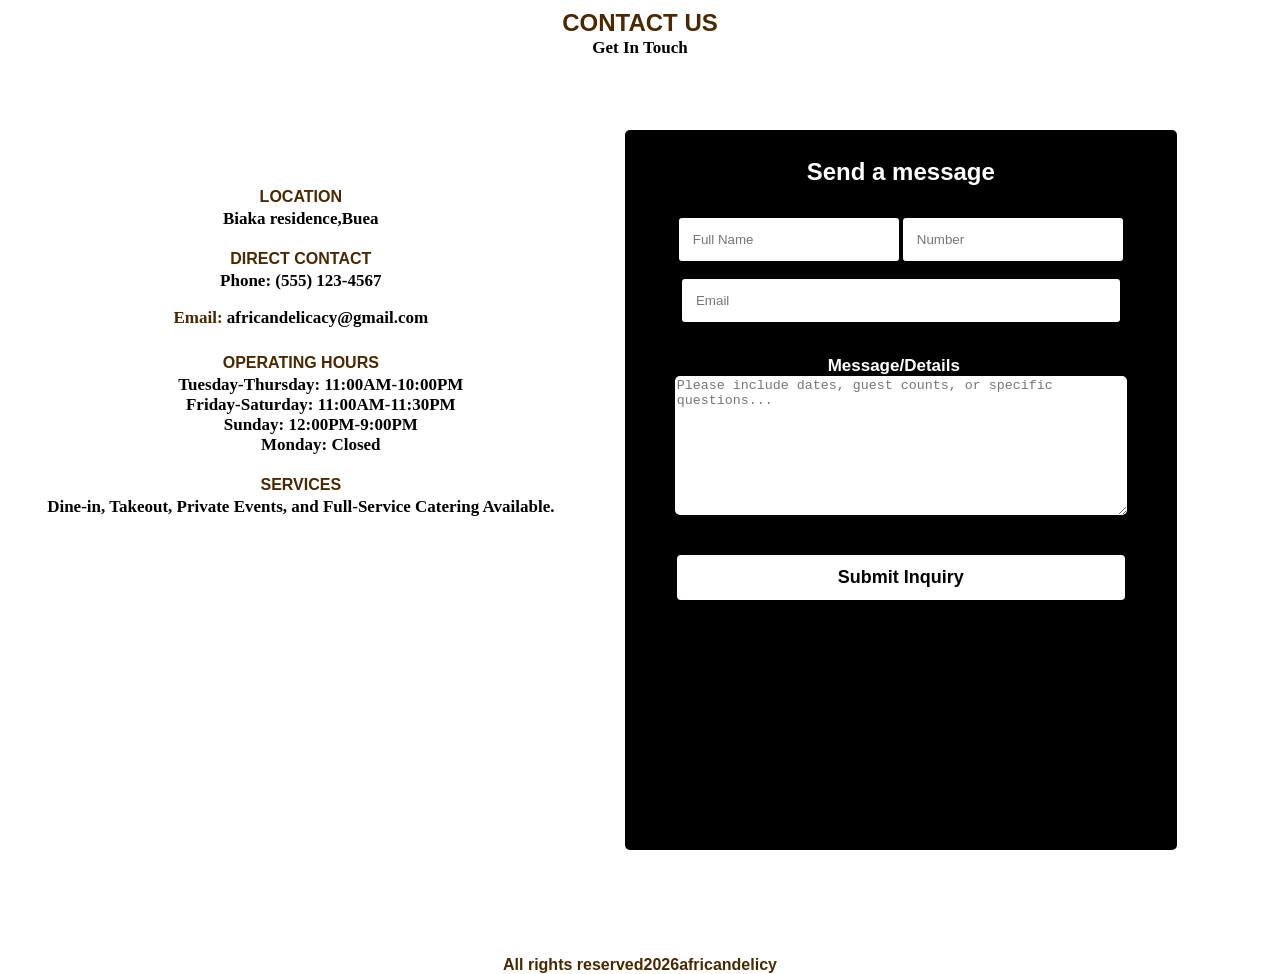
==== commit 08c5a024: "Merge pull request #2 from AUSTINE-B/contact  added a contact page" ====
--- a/contact.html
+++ b/contact.html
@@ -3,62 +3,61 @@
 <head>
     <meta charset="UTF-8">
     <meta name="viewport" content="width=device-width, initial-scale=1.0">
-    <title>Contact | African Delicacy</title>
-    <link rel="stylesheet" href="./style.css">
-    <link rel="stylesheet" href="./contact.css">
-    <script src="./script.js" defer></script>
+    <title>CONTACT</title>
+    <link rel="stylesheet" href="contact.css">
 </head>
 <body>
-    <main class="page contact-page">
-        <div class="top-band"></div>
-        <div data-site-header></div>
-        <section class="contact-content">
-            <header class="get">
-                <h1 class="contact">CONTACT US</h1>
-                <p>Get In Touch</p>
-            </header>
-            <div class="main-div">
-                <section class="location" aria-label="Contact information">
-                    <div class="locate">
-                        <h2 class="header" id="loc">LOCATION</h2>
-                        <p>Biaka residence, Buea</p>
-                    </div>
-                    <div class="direct">
-                        <h2 class="header" id="con">DIRECT CONTACT</h2>
-                        <p>Phone: (555) 123-4567</p>
-                        <p><span>Email:</span> africandelicacy@gmail.com</p>
-                    </div>
-                    <div class="operating">
-                        <h2 class="header" id="hours">OPERATING HOURS</h2>
-                        <ul class="list">
-                            <li>Tuesday-Thursday: 11:00AM-10:00PM</li>
-                            <li>Friday-Saturday: 11:00AM-11:30PM</li>
-                            <li>Sunday: 12:00PM-9:00PM</li>
-                            <li>Monday: Closed</li>
-                        </ul>
-                    </div>
-                    <div class="services">
-                        <h2 class="header" id="serve">SERVICES</h2>
-                        <p>Dine-in, Takeout, Private Events, and Full-Service Catering Available.</p>
-                    </div>
-                </section>
+    <section class="get">
+    <h1 class="contact">CONTACT US</h1>
+    <P>Get In Touch</P>
+    </section>
+    <div class="main-div">
+    <div class="location">
+        <div class="locate">
+        <h4 class="header" id="loc">LOCATION</h4>
+        <p>Biaka residence,Buea</p>
+        </div>
+        <div class="direct">
+            <h4 class="header" id="con">DIRECT CONTACT</h4>
+            <P>Phone: (555) 123-4567</P>
+            <p><span>Email:</span> africandelicacy@gmail.com</p>
+        </div>
 
-                <section class="me" aria-labelledby="message-title">
-                    <h2 class="send" id="message-title">Send a message</h2>
-                    <form action="#" method="post">
-                        <div class="contact-fields">
-                            <input class="box" type="text" name="name" placeholder="Full Name" aria-label="Full Name">
-                            <input class="box" type="tel" name="phone" placeholder="Number" aria-label="Number">
-                            <input class="box" id="email" type="email" name="email" placeholder="Email" aria-label="Email">
-                        </div>
-                        <label id="details" for="text">Message/Details</label>
-                        <textarea placeholder="Please include dates, guest counts, or specific questions..." name="message" id="text"></textarea>
-                        <button type="submit">Submit Inquiry</button>
-                    </form>
-                </section>
-            </div>
-            <footer>All rights reserved 2026 African Delicacy</footer>
-        </section>
-    </main>
+        <div class="operating">
+            <h4 class="header" id="hours">OPERATING HOURS</h4>
+            <ul class="list">
+                <li>Tuesday-Thursday: 11:00AM-10:00PM</li>
+                <li>Friday-Saturday: 11:00AM-11:30PM</li>
+                <li>Sunday: 12:00PM-9:00PM</li>
+                <li>Monday: Closed</li>
+            </ul>
+        </div>
+
+        <div class="services">
+            <h4 class="header" id="serve">SERVICES</h4>
+            <p>Dine-in, Takeout, Private Events, and Full-Service Catering Available.</p>
+        </div>
+    </div>
+
+    <div class="me">
+        <h2 class="send">Send a message</h2>
+        <form action="">
+            <input class="box" type="text" placeholder="Full Name">
+            <input class="box" type="text" placeholder="Number"><br><br>
+            <input class="box" id="email" type="email" placeholder="Email">
+        </form>
+        <div>
+        <p id="details">Message/Details</p>
+        <textarea placeholder="Please include dates, guest counts, or specific questions..." name="" id="text"></textarea>
+        </div>
+        <button>Submit Inquiry</button>
+    </div>
+    </div>
+    <footer>All rights reserved2026africandelicy</footer>
+
+    
+
+
+    
 </body>
-</html>
+</html>
--- a/contact.css
+++ b/contact.css
@@ -1,176 +1,164 @@
-.contact-content {
-    padding: 24px 12px 0;
-    color: #482900;
-    font-family: Arial, Helvetica, sans-serif;
+.get {
+    text-align: center;
+    line-height: 5px;
 }
 
-.contact-content .get {
-    text-align: center;
-}
-
-.contact-content .contact,
-.contact-content .header {
-    color: #482900;
-    font-weight: 700;
-}
-
-.contact-content .contact {
-    margin: 0 0 8px;
-    font-size: 28px;
-}
-
-.contact-content .get p {
-    margin: 0;
-    font-size: 17px;
-    font-weight: 700;
-}
-
-.contact-content .main-div {
-    display: grid;
-    grid-template-columns: minmax(0, 1fr) minmax(0, 1fr);
-    align-items: stretch;
-    gap: 32px;
-    margin: 40px auto 0;
-}
-
-.contact-content .location,
-.contact-content .me {
-    min-width: 0;
-    min-height: 500px;
-    padding: 24px;
-    border-radius: 5px;
-    box-sizing: border-box;
-}
-
-.contact-content .location {
-    border: 2px solid #e45a16;
-    background: #fff;
-}
-
-.contact-content .header {
-    margin: 0 0 8px;
-    font-size: 17px;
-}
-
-.contact-content .location p,
-.contact-content .list {
-    margin: 0 0 20px;
-    font-size: 16px;
-    font-weight: 700;
-    line-height: 1.55;
-}
-
-.contact-content .operating .list {
-    padding-left: 20px;
-}
-
-.contact-content .location span {
+.contact {
+    font-family: arial;
+    font-weight: bold;
     color: #482900;
 }
 
-.contact-content .me {
-    background: #090909;
+.header {
+    font-family: arial;
+    font-weight: bold;
+    color: #482900;
+
+}
+body {
+    background-color: white;
+    width: 100vw;
+    height: 90vh;
+    margin: 0;
+    padding: 0;
+}
+ p {
+margin-top: 3px;
+font-weight: bold;
+font-size: 17px;
+ }
+ ul  {
+    list-style: none;
+    font-weight: bold;
+    font-size: 17px;
+    
+ }
+ .location {
+    border: 2px orangered;
+    width: 50vw;
+    height: 65vh;
+    background-color: white;
+    margin-top: 4em;
+    border-radius: 4px;
+    padding: 5px;
+    box-sizing: border-box;
+    overflow: hidden
+    
+    }
+    #loc {
+        margin-bottom: 0;
+    }
+     #con {
+        margin-bottom: 0;
+    }
+     #serve {
+        margin-bottom: 0;
+    }
+     #hours {
+        margin-bottom: 0;
+        line-height: 25px;
+    }
+
+ .services {
+    
+ }
+ .operating {
+    line-height: ;
+ }
+
+ #id {
+    margin-bottom: 0;
+ }
+ .ul li {
+    margin-top: 0;
+    margin-left: 15px;
+    margin-top: 0;
+ }
+ .list {
+    margin-top: 0;
+ }
+span {
+    color: #482900;
 }
 
-.contact-content .send {
-    margin: 0 0 24px;
-    color: #fff;
-    font-size: 22px;
-    text-align: center;
+.box {
+    border:2px #482900;
+    padding: 14px;
+    width: 15vw;
+    border-radius: 3px;
+    border-color: #482900;
+}
+#email {
+    width: 32vw;
+}
+#text {
+    width: 35vw;
+    height: 15vh;
+    border-radius: 5px;
+    border-color: #482900;
+    border-style: none;
+}
+#details {
+    margin-bottom: 0;
+    margin-top: 2em;
+    font-family: arial;
+    font-weight: bold;
+    margin-right: 14px;
+    color: white;
+}
+button {
+    color: black;
+    background-color: white;
+    border-radius: 4px;
+    padding: 12px;
+    width: 35vw;
+    border-style: none;
+    font-family: arial;
+    font-weight: bold;
+    font-size: 18px;
+    margin-top: 2em;
+}
+.send {
+    color: white;
+    font-family: arial;
+
 }
 
-.contact-content .me form {
-    display: flex;
-    flex-direction: column;
-    gap: 16px;
+.me {
+    width: 50vw;
+    height: 80vh;
+    border: 2px orange;
+    background-color: black;
+    padding: 8px;
+    margin-bottom: 5em;
+    box-sizing: border-box;
+    overflow: hidden;
+    margin-top: 2em;
+    border-radius: 5px;
+    
+    
+}
+form {
+    margin-top: 2em;
 }
 
-.contact-content .contact-fields {
-    display: grid;
-    grid-template-columns: repeat(2, minmax(0, 1fr));
-    gap: 12px;
+.main-div {
+    display: flex;
+    width: 90vw;
+    height: 90vh;
+    border: 2px;
+    text-align: center;
+    margin-left: 25px;
+    margin-top: 3em;
+    gap: 3em;
+    
+    
 }
 
-.contact-content .box {
-    width: 100%;
-    min-width: 0;
-    min-height: 46px;
-    padding: 12px 14px;
-    border: 1px solid #482900;
-    border-radius: 4px;
-    font: inherit;
-}
-
-.contact-content #email {
-    grid-column: 1 / -1;
-}
-
-.contact-content #details {
-    margin-bottom: -10px;
-    color: #fff;
-    font-size: 16px;
-    font-weight: 700;
-}
-
-.contact-content #text {
-    width: 100%;
-    min-height: 145px;
-    padding: 12px 14px;
-    border: 1px solid #482900;
-    border-radius: 5px;
-    font: inherit;
-    resize: vertical;
-}
-
-.contact-content .me button {
-    min-height: 46px;
-    padding: 12px;
-    border: 0;
-    border-radius: 4px;
-    background: #fff;
-    color: #090909;
-    font: inherit;
-    font-size: 16px;
-    font-weight: 700;
-    cursor: pointer;
-}
-
-.contact-content footer {
-    margin-top: 32px;
+footer {
+    text-align: center;
     color: #482900;
-    font-weight: 700;
-    text-align: center;
-}
-
-@media (max-width: 700px) {
-    .contact-content .main-div {
-        grid-template-columns: 1fr;
-        gap: 20px;
-        margin-top: 28px;
-    }
-
-    .contact-content .location,
-    .contact-content .me {
-        min-height: 0;
-    }
-}
-
-@media (max-width: 420px) {
-    .contact-content {
-        padding-right: 4px;
-        padding-left: 4px;
-    }
-
-    .contact-content .location,
-    .contact-content .me {
-        padding: 18px;
-    }
-
-    .contact-content .contact-fields {
-        grid-template-columns: 1fr;
-    }
-
-    .contact-content #email {
-        grid-column: auto;
-    }
-}
+    margin-top: 3em;
+    font-family: arial;
+    font-weight: bold;
+}
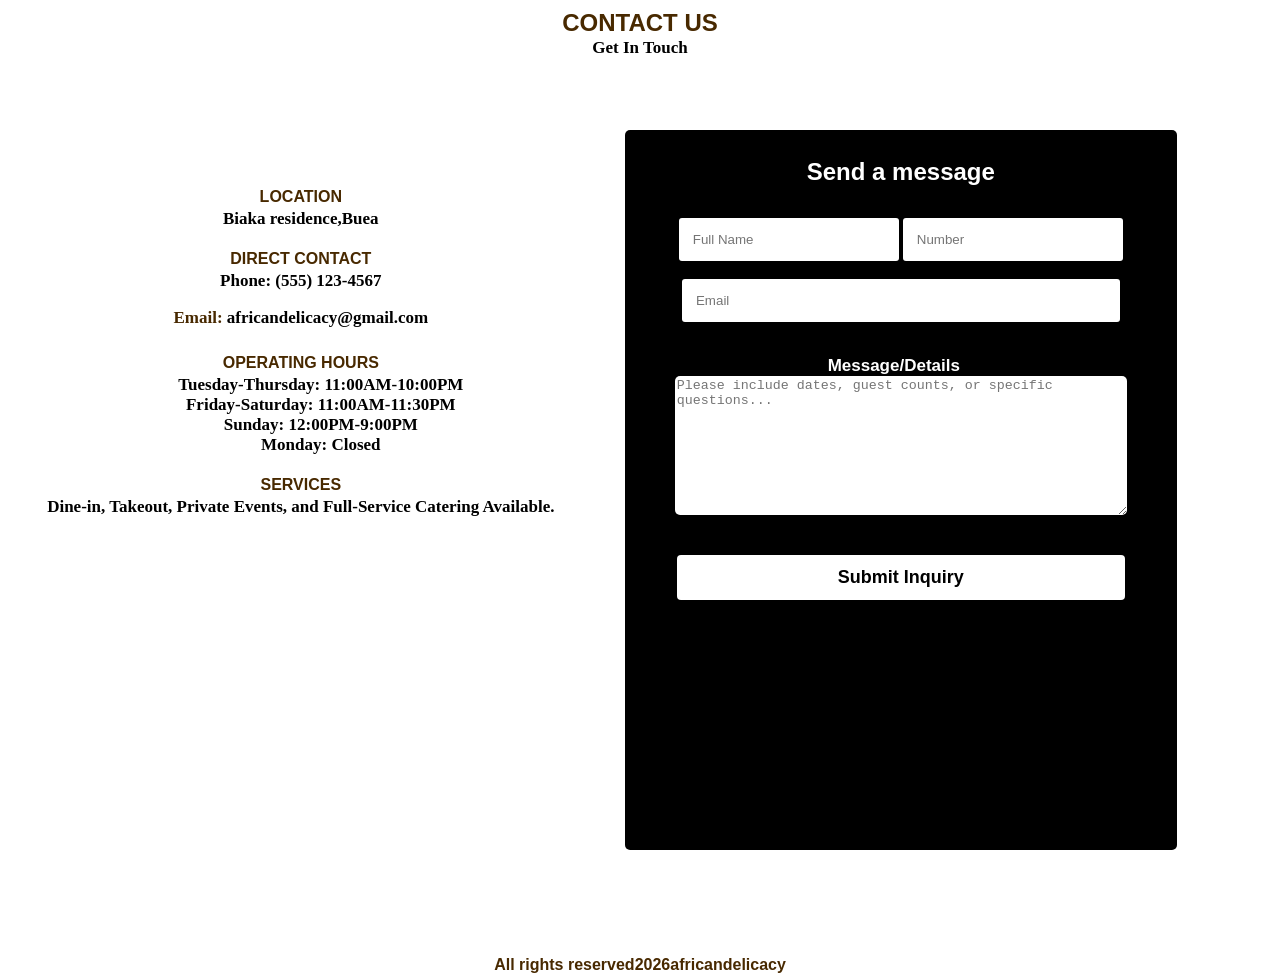
==== commit 2ef1bbb2: "prepare branch for pull request" ====
--- a/contact.html
+++ b/contact.html
@@ -53,7 +53,7 @@
         <button>Submit Inquiry</button>
     </div>
     </div>
-    <footer>All rights reserved2026africandelicy</footer>
+    <footer>All rights reserved2026africandelicacy</footer>
 
     
 
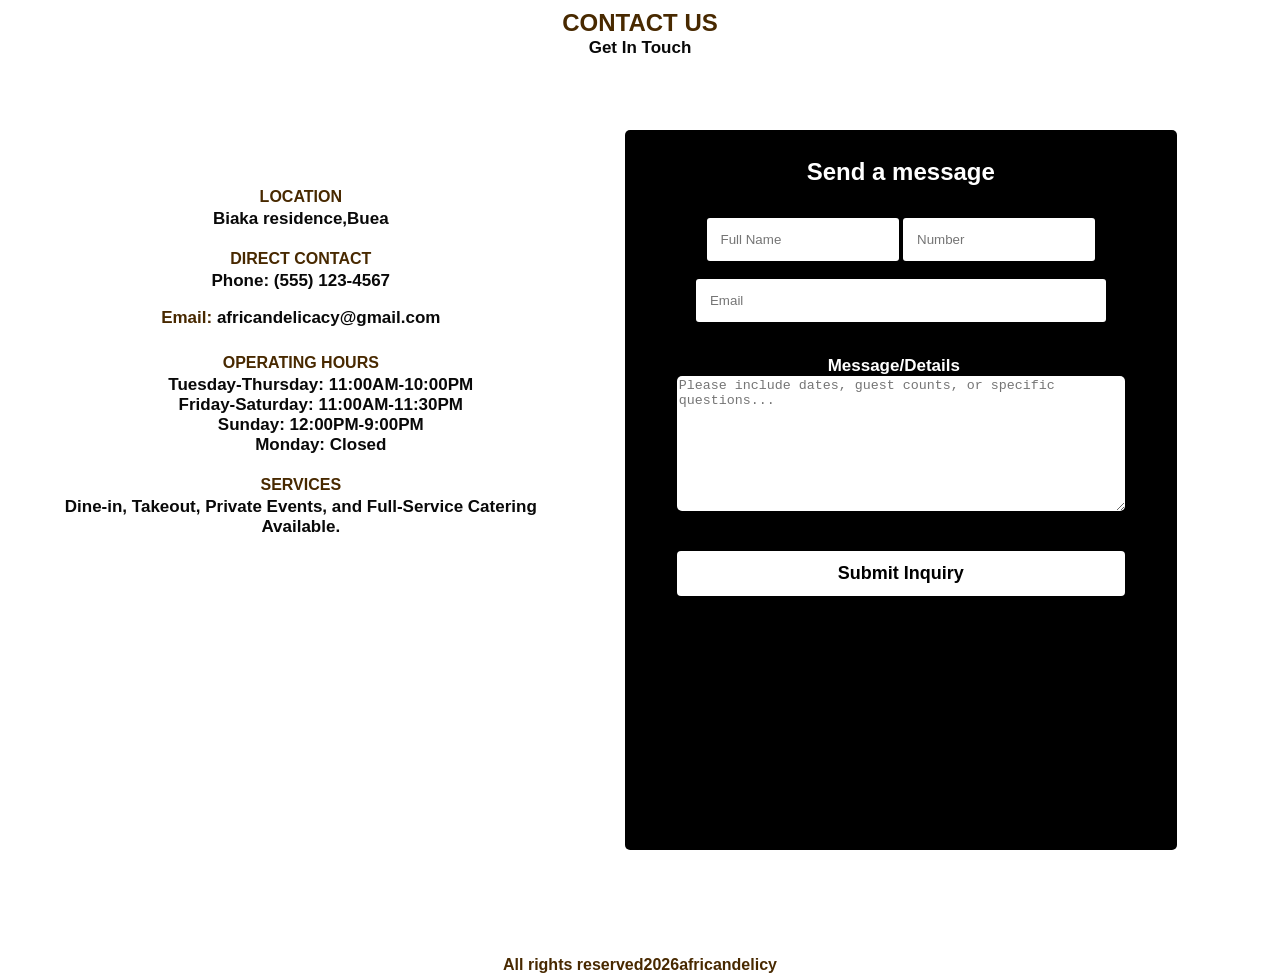
==== commit 503cce35: "Merge branch 'main' of https://github.com/AUSTINE-B/African-delicacy" ====
--- a/contact.html
+++ b/contact.html
@@ -3,8 +3,10 @@
 <head>
     <meta charset="UTF-8">
     <meta name="viewport" content="width=device-width, initial-scale=1.0">
-    <title>CONTACT</title>
-    <link rel="stylesheet" href="contact.css">
+    <title>Contact | African Delicacy</title>
+    <link rel="stylesheet" href="./style.css">
+    <link rel="stylesheet" href="./contact.css">
+    <script src="./script.js" defer></script>
 </head>
 <body>
     <section class="get">
@@ -53,11 +55,11 @@
         <button>Submit Inquiry</button>
     </div>
     </div>
-    <footer>All rights reserved2026africandelicacy</footer>
+    <footer>All rights reserved2026africandelicy</footer>
 
     
 
 
     
 </body>
-</html>+</html>
--- a/style.css
+++ b/style.css
@@ -0,0 +1,603 @@
+* {
+    box-sizing: border-box;
+}
+
+body {
+    margin: 0;
+    background: #fff;
+    color: #090909;
+    font-family: Arial, Helvetica, sans-serif;
+}
+
+.page {
+    width: 94%;
+    max-width: 1280px;
+    margin: 3% auto 0;
+    padding-bottom: 185px;
+}
+
+.top-band {
+    height: 30px;
+    background: #482900;
+}
+
+.site-header {
+    height: 49px;
+    padding: 0 10px;
+    display: flex;
+    align-items: center;
+    background: #f6f6f6;
+}
+
+.brand {
+    width: 100px;
+    flex: 0 0 100px;
+    display: flex;
+    flex-direction: column;
+    color: #704000;
+    text-decoration: none;
+    line-height: 1;
+}
+
+.brand strong {
+    font-size: 8px;
+    font-weight: 800;
+}
+
+.brand span {
+    padding-left: 22px;
+    margin-top: 3px;
+    color: #333;
+    font-size: 5px;
+    letter-spacing: 2px;
+}
+
+.main-nav {
+    display: flex;
+    align-items: center;
+    gap: 14px;
+    margin-left: 38px;
+    white-space: nowrap;
+}
+
+.main-nav a {
+    color: #0a0a0a;
+    font-size: 10px;
+    font-weight: 700;
+    text-decoration: none;
+}
+
+.search {
+    height: 25px;
+    width: 132px;
+    flex: 0 0 132px;
+    display: flex;
+    align-items: center;
+    gap: 8px;
+    padding: 0 12px;
+    margin-left: auto;
+    border-radius: 20px;
+    background: #fff;
+}
+
+.search input {
+    width: 100%;
+    min-width: 0;
+    padding: 0;
+    border: 0;
+    outline: 0;
+    background: transparent;
+    color: #444;
+    font-size: 6px;
+}
+
+.search-icon {
+    width: 7px;
+    height: 7px;
+    position: relative;
+    flex: 0 0 7px;
+    border: 1px solid #111;
+    border-radius: 50%;
+}
+
+.search-icon::after {
+    position: absolute;
+    width: 3px;
+    height: 1px;
+    right: -3px;
+    bottom: -1px;
+    background: #111;
+    content: "";
+    transform: rotate(48deg);
+}
+
+.icon-button,
+.profile-icon {
+    padding: 0;
+    border: 0;
+    background: transparent;
+    cursor: pointer;
+}
+
+.cart-icon {
+    width: 20px;
+    height: 24px;
+    margin-left: 23px;
+}
+
+.cart-icon svg {
+    width: 19px;
+    height: 19px;
+    fill: none;
+    stroke: #070707;
+    stroke-linecap: round;
+    stroke-linejoin: round;
+    stroke-width: 2;
+}
+
+.menu-icon {
+    width: 19px;
+    height: 20px;
+    display: flex;
+    flex-direction: column;
+    justify-content: space-between;
+    margin-left: 23px;
+}
+
+.menu-icon span {
+    width: 17px;
+    height: 3px;
+    background: #080808;
+}
+
+.profile-icon {
+    width: 39px;
+    height: 39px;
+    flex: 0 0 39px;
+    position: relative;
+    overflow: hidden;
+    margin-left: auto;
+    border: 4px solid #482900;
+    border-radius: 50%;
+}
+
+.profile-head {
+    position: absolute;
+    top: 4px;
+    left: 10px;
+    width: 11px;
+    height: 11px;
+    border-radius: 50%;
+    background: #482900;
+}
+
+.profile-body {
+    position: absolute;
+    bottom: 2px;
+    left: 4px;
+    width: 25px;
+    height: 13px;
+    border-radius: 14px 14px 5px 5px;
+    background: #482900;
+}
+
+.hero {
+    height: auto;
+    aspect-ratio: 2.01 / 1;
+    position: relative;
+    overflow: hidden;
+    background: url("./assets/hero.jpg") center center / cover no-repeat;
+}
+
+.menu-hero {
+    margin-bottom: 28px;
+    padding: 28px 16px;
+    background: #482900;
+    color: #fff;
+    text-align: center;
+}
+
+.menu-title {
+    margin: 0 0 8px;
+    font-size: 28px;
+    letter-spacing: 2px;
+}
+
+.menu-hero p {
+    margin: 0;
+    font-family: Georgia, "Times New Roman", serif;
+    font-size: 14px;
+}
+
+.hero-copy {
+    position: absolute;
+    top: 29%;
+    left: 5%;
+    color: #f1f1f1;
+}
+
+.eyebrow {
+    margin: 0 0 8px;
+    font-size: 10px;
+    font-weight: 700;
+    letter-spacing: 3px;
+}
+
+.hero h1 {
+    margin: 0;
+    color: #ff8700;
+    font-size: 28px;
+    line-height: 1.23;
+    letter-spacing: -1.2px;
+}
+
+.hero-description {
+    margin: 5px 0 10px;
+    font-size: 6px;
+    line-height: 1.15;
+}
+
+.hero-actions {
+    display: flex;
+    gap: 14px;
+}
+
+.hero-actions a {
+    height: 24px;
+    display: flex;
+    align-items: center;
+    justify-content: center;
+    color: #fff;
+    font-family: Georgia, serif;
+    font-size: 10px;
+    text-decoration: none;
+}
+
+.order-button {
+    width: 66px;
+    background: #f78500;
+}
+
+.dishes-button {
+    width: 77px;
+    border: 1px solid #fff;
+}
+
+.categories {
+    display: grid;
+    grid-template-columns: repeat(6, minmax(0, 1fr));
+    gap: 12px;
+    padding: 6px;
+}
+
+.category {
+    min-width: 0;
+    display: flex;
+    flex-direction: column;
+    align-items: center;
+    color: #482900;
+    font-size: 10px;
+    font-weight: 700;
+    line-height: 1;
+    text-decoration: none;
+}
+
+.category img {
+    width: 100%;
+    height: 110px;
+    object-fit: cover;
+    margin-bottom: 7px;
+}
+
+.menu-section {
+    margin-top: 21px;
+}
+
+.section-heading {
+    text-align: center;
+}
+
+.section-heading h2 {
+    margin: 0;
+    color: #111;
+    font-family: "Arial Narrow", "Liberation Sans Narrow", Georgia, serif;
+    font-size: 29px;
+    font-weight: 400;
+    letter-spacing: 1.2px;
+    line-height: 1.15;
+}
+
+.section-heading p {
+    margin: 7px 0 37px;
+    font-family: Georgia, "Times New Roman", serif;
+    font-size: 14px;
+    letter-spacing: .4px;
+}
+
+.product-grid {
+    display: grid;
+    grid-template-columns: repeat(5, minmax(0, 1fr));
+    column-gap: 21px;
+    row-gap: 24px;
+    padding: 0 4px;
+}
+
+.product-card {
+    min-width: 0;
+    height: 300px;
+}
+
+.product-image {
+    height: 200px;
+    position: relative;
+    overflow: hidden;
+    background: #eee;
+}
+
+.product-image img {
+    width: 100%;
+    height: 100%;
+    display: block;
+    object-fit: cover;
+}
+
+.new-tag {
+    position: absolute;
+    top: 10px;
+    left: 5px;
+    width: 33px;
+    height: 12px;
+    display: flex;
+    align-items: center;
+    padding-left: 6px;
+    background: #482900;
+    color: #fff;
+    font-size: 6px;
+}
+
+.heart {
+    position: absolute;
+    top: 4px;
+    right: 5px;
+    color: #784000;
+    font-family: Arial, sans-serif;
+    font-size: 19px;
+    line-height: 1;
+}
+
+.product-info {
+    height: 53px;
+    display: flex;
+    flex-direction: column;
+    justify-content: center;
+    padding: 4px 4px 2px;
+    font-size: 10px;
+    line-height: 1.4;
+}
+
+.product-info strong {
+    font-size: 6px;
+    line-height: 1.45;
+}
+
+.product-info span {
+    font-size: 5px;
+}
+
+.product-info b {
+    font-size: 6px;
+}
+
+.add-button {
+    width: 100%;
+    height: 22px;
+    display: flex;
+    align-items: center;
+    justify-content: center;
+    gap: 8px;
+    padding: 0;
+    border: 0;
+    background: #482900;
+    color: #fff;
+    font-size: 6px;
+    font-weight: 700;
+}
+
+.menu-book {
+    width: 15px;
+    height: 15px;
+    fill: none;
+    stroke: currentColor;
+    stroke-linecap: round;
+    stroke-linejoin: round;
+    stroke-width: 1.7;
+}
+
+.promotions {
+    height: auto;
+    aspect-ratio: 2.15 / 1;
+    display: grid;
+    grid-template-columns: 1.125fr 1fr;
+    gap: 6px;
+    margin-top: 24px;
+}
+
+.promotions > img,
+.food-promos img {
+    width: 100%;
+    height: 100%;
+    display: block;
+    object-fit: cover;
+}
+
+.chef-promo {
+    object-position: center 43%;
+}
+
+.food-promos {
+    min-width: 0;
+    display: grid;
+    grid-template-columns: 1fr 1.36fr;
+    grid-template-rows: 1.6fr 1fr;
+    gap: 6px;
+}
+
+.food-promos img:first-child {
+    grid-column: 1 / 3;
+}
+
+@media (max-width: 700px) {
+    .page {
+        width: 96%;
+        margin-top: 2%;
+    }
+
+    .site-header {
+        padding: 0 7px;
+    }
+
+    .brand {
+        width: 84px;
+        flex-basis: 84px;
+    }
+
+    .main-nav {
+        gap: 9px;
+        margin-left: 12px;
+    }
+
+    .main-nav a {
+        font-size: 8px;
+    }
+
+    .search {
+        width: 100px;
+        flex-basis: 100px;
+        margin-left: 12px;
+    }
+
+    .cart-icon {
+        margin-left: 10px;
+    }
+
+    .menu-icon {
+        margin-left: 12px;
+    }
+
+    .profile-icon {
+        width: 32px;
+        height: 32px;
+        flex-basis: 32px;
+        margin-left: 12px;
+    }
+
+    .hero h1 {
+        font-size: clamp(16px, 3.65vw, 28px);
+    }
+
+    .eyebrow {
+        font-size: clamp(6px, 1.3vw, 10px);
+        letter-spacing: 2px;
+    }
+
+    .category img {
+        height: clamp(64px, 14.3vw, 110px);
+    }
+
+    .product-grid {
+        column-gap: 12px;
+    }
+}
+
+@media (max-width: 520px) {
+    .main-nav {
+        display: none;
+    }
+
+    .search {
+        margin-left: auto;
+    }
+
+    .profile-icon {
+        margin-left: 10px;
+    }
+
+    .hero {
+        aspect-ratio: 1.5 / 1;
+    }
+
+    .hero-copy {
+        top: 25%;
+    }
+
+    .hero-description {
+        font-size: 5px;
+    }
+
+    .categories {
+        gap: 5px;
+        padding: 5px 2px;
+    }
+
+    .category {
+        font-size: 8px;
+    }
+
+    .category img {
+        height: 18vw;
+        margin-bottom: 5px;
+    }
+
+    .section-heading h2 {
+        font-size: 24px;
+    }
+
+    .section-heading p {
+        margin-bottom: 24px;
+        font-size: 11px;
+    }
+
+    .product-grid {
+        grid-template-columns: repeat(2, minmax(0, 1fr));
+        gap: 16px;
+    }
+
+    .product-card {
+        height: 193px;
+    }
+
+    .promotions {
+        grid-template-columns: 1fr;
+        aspect-ratio: auto;
+    }
+
+    .chef-promo {
+        height: 75vw !important;
+    }
+
+    .food-promos {
+        height: 60vw;
+    }
+}
+
+
+.menu-hero{
+    height: 400px;
+    background: url("./assets/d219a42a782949afede961ef1ff10e0c.jpg") center center / cover no-repeat;
+    background-size: cover;
+    font-family: Georgia, "Times New Roman", serif;
+    font-size: 16px;
+}
+
+.menu-hero h1{
+    font-size: 64px;
+    color: #fff;
+    text-align: center;
+    padding-top: 150px;
+}
+.menu-hero p{
+    font-size: 20px;
+    color: #fff;
+    text-align: center;
+    padding-top: 10px;
+}
